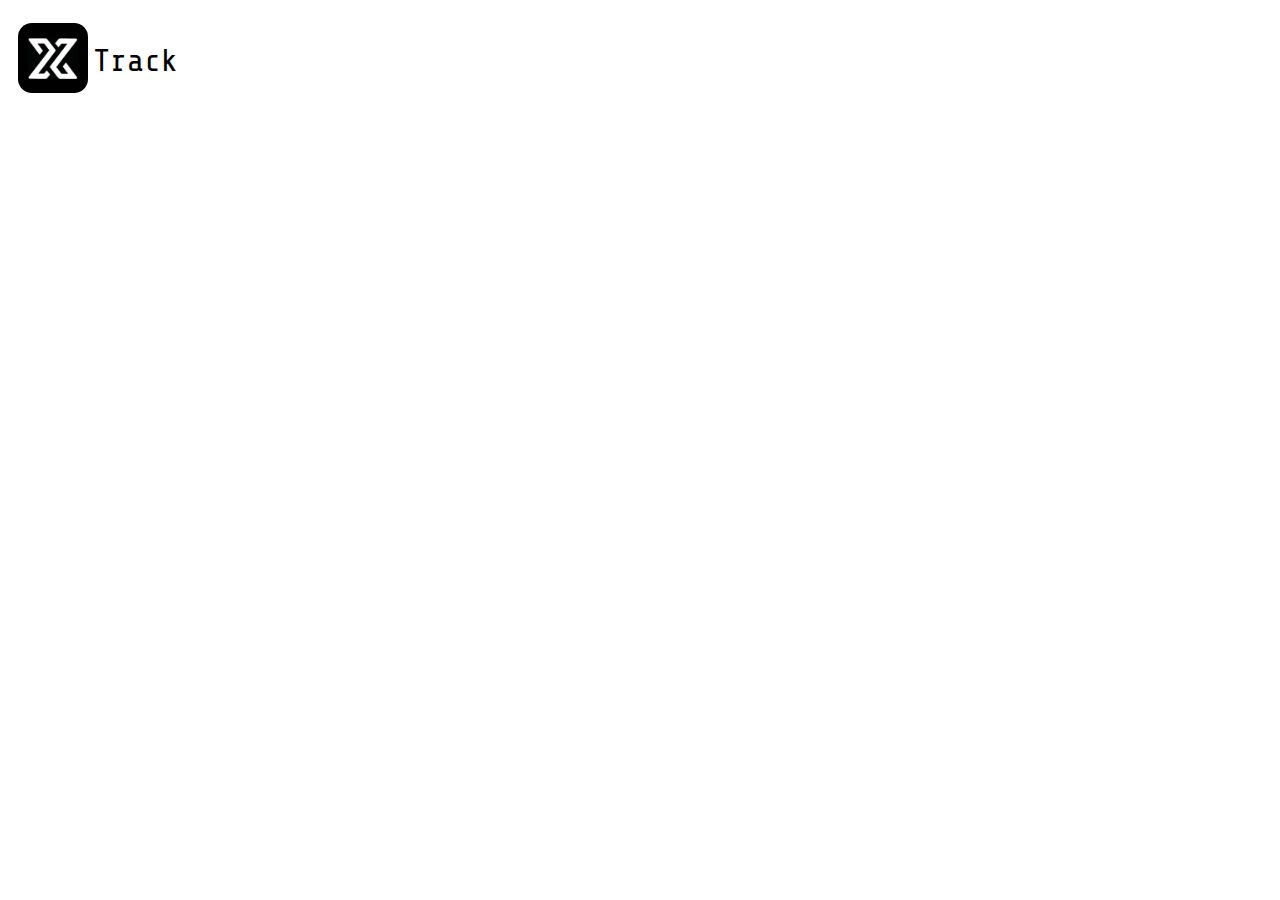
==== index.html @ 0135baad "Renamed logo.html to index.html" ====
<!DOCTYPE html>
<html>
  <head>
    <meta charset="utf-8">
    <title></title>
    <!-- <style media="screen">
        @import url('https://fonts.googleapis.com/css?family=Viaoda+Libre&display=swap');
        @import url('https://fonts.googleapis.com/css?family=Exo+2&display=swap');
        @import url('https://fonts.googleapis.com/css?family=Monoton&display=swap');
        @import url('https://fonts.googleapis.com/css?family=Share+Tech+Mono&display=swap');

        .logo-wrap{
            position: absolute;
/*            border-radius: 20px;*/
            width: 170px;
            height: 100px;
/*            background-color: rgba(0,0,0,.3);*/
            text-align: center;
            line-height: 100px;
            font-size: 1.3em;
            overflow: hidden;
/*            filter: invert(1);*/
        }
        .logo-wrap .ex{
            position: absolute;
            top: 50%;
            transform: translateY(-50%);
            left: 10px;
            width: 70px;
            height: 70px;
            border-radius: 20%;
            background-color: #000;
            background-image: url(images/x.jpg);
            background-size: 50px;
            background-position: center;
            background-repeat: no-repeat;
        }
        a{
            text-decoration: none;
            color: inherit;
        }
        .logo-wrap .track{
            position: absolute;
            font-family: 'Share Tech Mono', monospace;
            top: 3px;
            right: 0px;
            font-size: 32px;
        }
    </style> -->
    <link rel="stylesheet" href="style/stylesheet.css">
  </head>
  <body>
      <a href="#"><div class="logo-wrap">
          <span class="ex"></span><span class="track">Track</span>
      </div></a>


  </body>
</html>
---- style/stylesheet.css ----
@import url('https://fonts.googleapis.com/css?family=Viaoda+Libre&display=swap');
@import url('https://fonts.googleapis.com/css?family=Exo+2&display=swap');
@import url('https://fonts.googleapis.com/css?family=Monoton&display=swap');
@import url('https://fonts.googleapis.com/css?family=Share+Tech+Mono&display=swap');

.logo-wrap{
    position: absolute;
/*            border-radius: 20px;*/
    width: 170px;
    height: 100px;
/*            background-color: rgba(0,0,0,.3);*/
    text-align: center;
    line-height: 100px;
    font-size: 1.3em;
    overflow: hidden;
/*            filter: invert(1);*/
}
.logo-wrap .ex{
    position: absolute;
    top: 50%;
    transform: translateY(-50%);
    left: 10px;
    width: 70px;
    height: 70px;
    border-radius: 20%;
    background-color: #000;
    background-image: url(../images/x.jpg);
    background-size: 50px;
    background-position: center;
    background-repeat: no-repeat;
}
a{
    text-decoration: none;
    color: inherit;
}
.logo-wrap .track{
    position: absolute;
    font-family: 'Share Tech Mono', monospace;
    top: 3px;
    right: 0px;
    font-size: 32px;
}
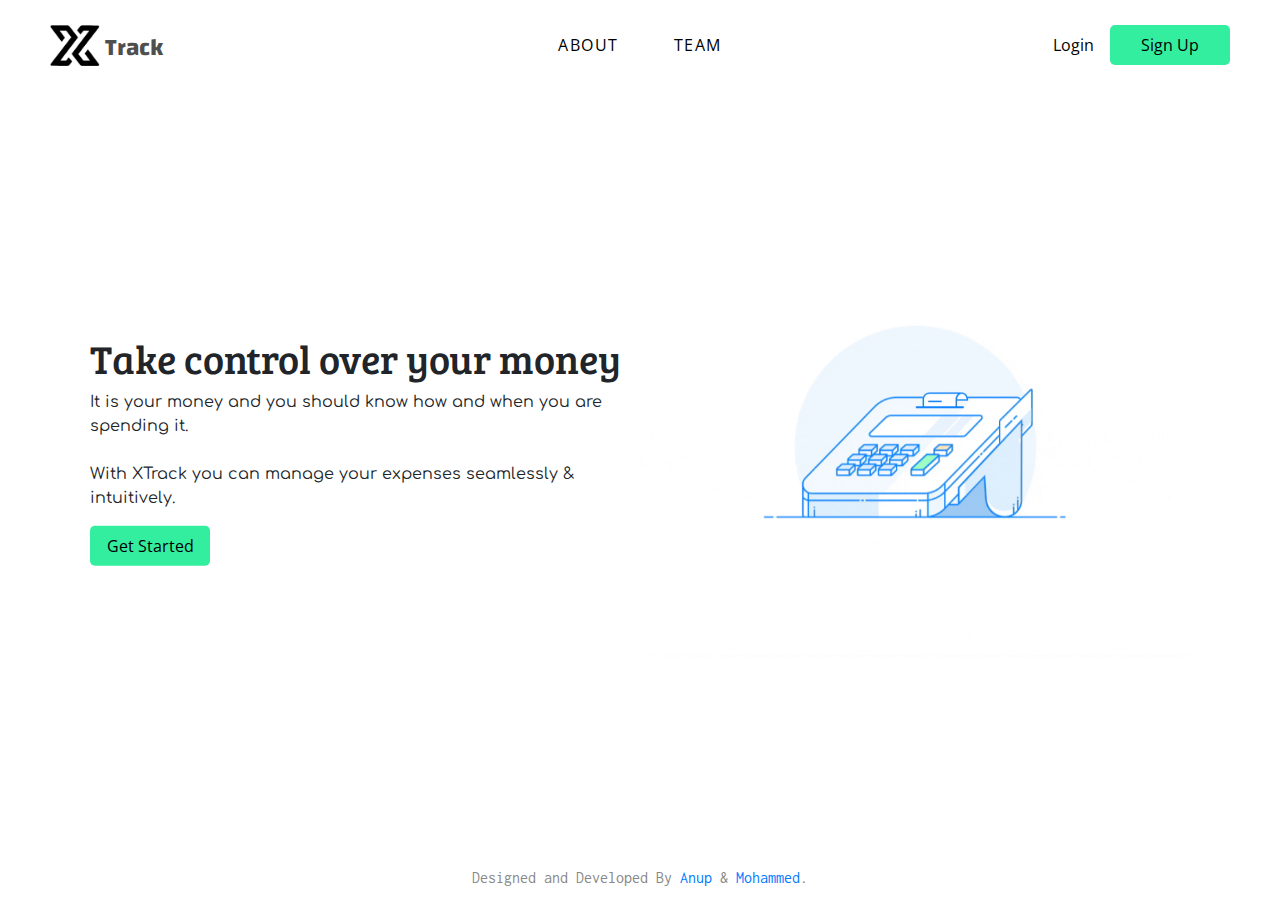
==== commit f4bec683: "made minor changes to the landing page, and also created a page to make an initial deposit" ====
--- a/index.html
+++ b/index.html
@@ -1,59 +1,166 @@
-<!DOCTYPE html>
-<html>
+<!doctype html>
+<html lang="en">
   <head>
-    <meta charset="utf-8">
-    <title></title>
-    <!-- <style media="screen">
-        @import url('https://fonts.googleapis.com/css?family=Viaoda+Libre&display=swap');
-        @import url('https://fonts.googleapis.com/css?family=Exo+2&display=swap');
-        @import url('https://fonts.googleapis.com/css?family=Monoton&display=swap');
-        @import url('https://fonts.googleapis.com/css?family=Share+Tech+Mono&display=swap');
-
-        .logo-wrap{
-            position: absolute;
-/*            border-radius: 20px;*/
-            width: 170px;
-            height: 100px;
-/*            background-color: rgba(0,0,0,.3);*/
-            text-align: center;
-            line-height: 100px;
-            font-size: 1.3em;
-            overflow: hidden;
-/*            filter: invert(1);*/
-        }
-        .logo-wrap .ex{
-            position: absolute;
-            top: 50%;
-            transform: translateY(-50%);
-            left: 10px;
-            width: 70px;
-            height: 70px;
-            border-radius: 20%;
-            background-color: #000;
-            background-image: url(images/x.jpg);
-            background-size: 50px;
-            background-position: center;
-            background-repeat: no-repeat;
-        }
-        a{
-            text-decoration: none;
-            color: inherit;
-        }
-        .logo-wrap .track{
-            position: absolute;
-            font-family: 'Share Tech Mono', monospace;
-            top: 3px;
-            right: 0px;
-            font-size: 32px;
-        }
-    </style> -->
-    <link rel="stylesheet" href="style/stylesheet.css">
+      <!-- Required meta tags -->
+      <meta charset="utf-8">
+      <meta name="viewport" content="width=device-width, initial-scale=1, shrink-to-fit=no">
+      <!-- Bootstrap CSS -->
+      
+      <link rel="stylesheet" href="style/bootstrap.css">
+  <script src="https://ajax.googleapis.com/ajax/libs/jquery/3.4.1/jquery.min.js"></script>
+  <script src="https://maxcdn.bootstrapcdn.com/bootstrap/3.4.1/js/bootstrap.min.js"></script>
+      <link rel="stylesheet" href="https://maxcdn.bootstrapcdn.com/bootstrap/4.0.0/css/bootstrap.min.css" integrity="sha384-Gn5384xqQ1aoWXA+058RXPxPg6fy4IWvTNh0E263XmFcJlSAwiGgFAW/dAiS6JXm" crossorigin="anonymous">
+      
+      <link rel="stylesheet" href="style/landing.css">
+      
+      <title>XTrack | Getting Started</title>
   </head>
   <body>
-      <a href="#"><div class="logo-wrap">
-          <span class="ex"></span><span class="track">Track</span>
-      </div></a>
+      <header>
+          <a href=""><div class="logo"></div><span>Track</span></a>
+          <nav>
+              <a href="">About</a>
+              <a href="">Team</a>
+<!--              <a href="">Support</a>-->
+          </nav>
+          <button id="login">Login</button>
+          <button id="sign-up">Sign Up</button>
+      </header>
+      
+      <section>
+          
+          <!--Lading Page Text and Images-->
+          <div class="center-content">
+              <div class="container-fluid">
+                  <div class="row">
+                      <div class="col-md order-md-1 order-2 px-0 left">
+                          <div class="inside-center">
+                              <span>Control</span>
+                              <h1>Take control over your money</h1>
+                              <p>
+                                  It is your money and you should know how and when you are spending it. <br><br>
+                                  With XTrack you can manage your expenses seamlessly &amp; intuitively.
+                              </p>
+                              <button class="get-started">Get Started</button>
+                          </div>
+                      </div>
+                      <!-- Bootstrap Carousel-->
+                      <div class="col-md order-1  px-0 right">
+                            <div class="carousel-wrap">
+                                <div id="myCarousel" class="carousel slide" data-ride="carousel" data-interval="3000">
+                                    <!-- Indicators -->
+                                    <ol class="carousel-indicators">
+                                        <li data-target="#myCarousel" data-slide-to="0" class="active"></li>
+                                        <li data-target="#myCarousel" data-slide-to="1"></li>
+                                        <li data-target="#myCarousel" data-slide-to="2"></li>
+                                    </ol>
+                                    <!-- Wrapper for slides -->
+                                    <div class="carousel-inner">
+                                        <div class="item active">
+                                            <img src="images/checkout.gif" alt="Los Angeles" style="width:100%;">
+                                        </div>
+                                        <div class="item">
+                                            <img src="images/receipt.gif" alt="Chicago" style="width:100%;">
+                                        </div>
 
+                                        <div class="item">
+                                            <img src="images/wallet.gif" alt="Chicago" style="width:100%;">
+                                        </div>
 
+                                    </div>
+                                    <div class="carousel-wrap">
+
+                                    </div>
+                                </div>
+                            </div>                          
+                      </div>
+                  </div>
+              </div>
+          </div>
+          
+          <!-- Sign Up Form Page-->
+          <div class="form-wrap signup-form">
+              <button class="close-btn"><img src="images/back.png" width="20px">Back To Home</button>
+              <div class="logo"></div>
+                  <form action="" name="sign-up" id="sign-up-form">
+                      <h1>Sign Up</h1>
+                      <div class="container-fluid">
+                          <div class="row">
+                              <div class="col-sm-12 px-0">
+                                  <input type="text" placeholder="First Name" name="fname">
+                              </div>
+                              <div class="col-sm-12 px-0">
+                                  <input type="text" placeholder="Last Name" name="lname">
+                              </div>
+                              <div class="col-sm-12 px-0">
+                                  <input type="email" placeholder="Email Address" name="email">
+                              </div>
+                              <div class="col-sm-12 px-0">
+                                  <input type="password" placeholder="Password" name="password">
+                                  <div class="password-requirement">
+                                      <p class="signup-pass-1-msg">
+                                          Your password must be atleast :
+                                      </p>
+                                      <ul class="password-list">
+                                          <li><span class="six-char"> 6 characters </span></li>
+                                          <li><span class="up-case">Contain atleast 1 uppercase letter</span> </li><li><span class="one-num">Contain atleast 1 number</span></li> <br>
+                                      </ul>
+                                  </div>
+                              </div>
+                              <div class="col-sm-12 px-0">
+                                  <input type="password" placeholder="Re-Enter Password" name="re-password">
+                                  <p class="signup-pass-err-2"><img src="images/caution.png" width="15px" class="error-icon">Please make sure your passwords match</p>
+                              </div>
+                              <div class="col-sm-12 px-0">
+                                  <input type="submit" value="Create Account" name="create-account" class="submit">
+                              </div>
+                          </div>
+                      </div>
+                  </form>
+              </div>
+          
+          <!-- Login Form Page-->
+          <div class="form-wrap-2 login-form">
+              <button class="close-btn"><img src="images/back.png" width="20px">Back To Home</button>
+              <div class="logo"></div>
+                  <form action="" name="login" id="login-form">
+                      <h1>Sign In</h1>
+                      <div class="container-fluid">
+                          <div class="row">
+                              <div class="col-sm-12 px-0">
+                                  <input type="email" placeholder="Email Address" name="email">
+                                  <p class="login-email-err"><img src="images/caution.png" width="15px" class="error-icon">Enter a valid email address</p>
+                              </div>
+                              <div class="col-sm-12 px-0">
+                                  <input type="password" placeholder="Password" name="password">
+                                  <p class="login-pass-err"><img src="images/caution.png" width="15px" class="error-icon">Enter a valid password</p>
+                              </div>
+                              <div class="col-sm-12 px-0">
+                                  <input type="submit" value="Sign In" name="login-btn" class="submit">
+                              </div>
+                          </div>
+                      </div>
+                  </form>
+              </div>
+          
+      </section>
+      
+      <footer>Designed and Developed By <a href="#">Anup</a> &amp; <a href="#">Mohammed</a>.</footer>
+      
+      <script src="https://code.jquery.com/jquery-3.3.1.js"></script> 
+      
+      <!--Toggle Form Page-->
+      <script>
+          $('#sign-up, .get-started').click(function(){
+              $('.form-wrap').toggleClass('slide-in-right')
+          })
+          $('#login').click(function(){
+              $('.form-wrap-2').toggleClass('slide-in-right')
+          })
+          $('.close-btn').click(function(){
+              $('.form-wrap').removeClass('slide-in-right')
+              $('.form-wrap-2').removeClass('slide-in-right')
+          })
+      </script>
   </body>
-</html>
+</html>--- a/style/landing.css
+++ b/style/landing.css
@@ -0,0 +1,426 @@
+
+@import url('https://fonts.googleapis.com/css?family=Comfortaa&display=swap');
+@import url('https://fonts.googleapis.com/css?family=Changa&display=swap');
+@import url('https://fonts.googleapis.com/css?family=Open+Sans&display=swap');
+@import url('https://fonts.googleapis.com/css?family=Inconsolata&display=swap');
+@import url('https://fonts.googleapis.com/css?family=Bree+Serif&display=swap');
+
+
+body{
+/*    background-color: #000;*/
+    overflow-x: hidden;
+}
+section{
+    max-width: 1400px;
+    margin: auto;
+}
+header{
+    margin-top: 20px;
+    width: 100%;
+    height: 50px;
+    line-height: 50px;
+    padding-left: 50px;
+    padding-right: 50px;
+}
+.logo{
+    position: absolute;
+    left: 50px;
+    height: 50px;
+    width: 50px;
+    background-image: url(../images/black.png);
+    background-position: center;
+    background-size: contain;
+    background-repeat: no-repeat;
+}
+a span{
+    position: absolute;
+    top: 23px;
+    left: 105px;
+    font-size: 1.5em;
+    color:RGBA(0, 0, 0, .7);
+    font-family: 'Changa', sans-serif;
+    font-weight: bold;
+    -webkit-animation: fade-in-left 0.6s cubic-bezier(0.390, 0.575, 0.565, 1.000) .5s both;
+    animation: fade-in-left 0.6s cubic-bezier(0.390, 0.575, 0.565, 1.000) .5s both;
+}
+header nav{
+    text-align: center;
+}
+nav a{
+    text-transform: uppercase;
+    letter-spacing: .1em;
+    color: #000;
+    transition: .4s;
+    font-family: 'Open Sans', sans-serif;
+}
+nav a:hover{
+    transition: .4s;
+    text-decoration: none;
+    color: RGBA(52, 238, 160, 1.00);
+}
+nav a:not(:nth-child(1)){
+    margin-left: 50px;
+}
+header button{
+    position: absolute; 
+    top: 25px;
+    right: 50px;
+}
+button{
+    width: 120px;
+    height: 40px;
+    border-radius: 5px;
+    line-height: 0px;
+    border: none;
+    background-color: RGBA(52, 238, 160, 1.00);
+    cursor: pointer;
+    outline: none;
+    transition: .4s;
+    font-family: 'Open Sans', sans-serif;
+}
+button:hover{
+    transition: .4s;
+    background-color: RGBA(55, 248, 130, .8);
+/*    text-shadow: 0px 1px 2px rgba(150, 150, 150, 0.83);*/
+}
+button:focus{
+    outline: none;
+}
+#login{
+    width: auto;
+    background-color: transparent;
+    right: 180px;
+}
+#login:hover{
+    color: RGBA(52, 238, 160, 1.00);
+    background-color: transparent;
+}
+
+#logout{
+    width: auto;
+    background-color: transparent;
+    right: 80px;
+}
+#logout:hover{
+    color: RGBA(52, 238, 160, 1.00);
+    background-color: transparent;
+}
+
+.center-content{
+    max-width: 1200px;
+    width: 100%;
+    left: 0;
+    position: absolute;
+    left: 50%;
+    top: 50%;
+    transform: translateY(-50%) translateX(-50%);
+    padding-left: 50px;
+    padding-right: 50px;
+    overflow-x: hidden;
+}
+.inside-center{
+    position: relative;
+    top: 50%;
+    transform: translateY(-50%);
+}
+.left h1{
+    font-family: 'Bree Serif', serif;
+}
+.left p{
+    font-family: 'Comfortaa', cursive;
+}
+.left button{
+
+}
+.right{
+    pointer-events: none;
+}
+ .carousel-wrap{
+    width: 100%;
+     margin: auto;
+}
+.left span{
+    display: none;
+    position: absolute;
+    left: 60px;
+    bottom: 60px;
+    color: rgba(0,0,0,.13);
+    font-size: 6em;
+    z-index: -1;
+    pointer-events: none;
+    font-family: 'Comfortaa', cursive;
+}
+footer{
+    width: 100%;
+    position: absolute;
+    bottom: 10px;
+    text-align: center;
+    font-family: 'Inconsolata', monospace;
+    color: #888;
+}
+footer a{
+    
+}
+
+.form-wrap{
+    position: absolute;
+    right: -3000px;
+    opacity: 0;
+    visibility: hidden;
+    top: 0;
+    width: 100%;
+    height: 100vh;
+    padding: 50px;
+    background-color: #fff;
+    z-index: 1000;
+    transition: .4s ease;
+}
+.form-wrap-2{
+    position: absolute;
+    right: -3000px;
+    opacity: 0;
+    visibility: hidden;
+    top: 0;
+    width: 100%;
+    height: 100vh;
+    padding: 50px;
+    background-color: #fff;
+    z-index: 1000;
+    transition: .4s ease;
+}
+.form-wrap-2 .logo{
+    left: 50%;
+    transform: translateX(-50%);
+    z-index: 2000;
+}
+.slide-in-right{
+    right: 0;
+    opacity: 1;
+    visibility: visible;
+}
+#sign-up-form, #login-form{
+    position: relative;
+    top: 50%;
+    transform: translateY(-50%);
+    width: 50%;
+    margin: auto;
+}
+form h1{
+    text-align: center;
+    font-family: 'Bree Serif', serif;
+}
+.form-wrap .logo{
+    left: 50%;
+    transform: translateX(-50%);
+    z-index: 2000;
+}
+form input{
+    margin-top: 10px;
+    border-radius: 5px;
+    font-family: 'Open Sans', sans-serif;
+    width: 100%;
+    border: 1px solid #dfdfdf;
+/*
+    border-left: 5px solid #fff;
+    border-right: 5px solid #fff;
+    border-top: 5px solid #fff;
+    border-bottom: 5px solid #fff;
+*/
+    padding: 10px;
+    outline: none;
+    background-color: transparent;
+}
+form input:focus{
+    outline: none;
+}
+form input.submit{
+    margin: 10px auto;
+    background-color: RGBA(52, 238, 160, 1.00);
+    border: none;
+    color: #000;
+    outline: none;
+    cursor: pointer;
+}
+button.close-btn{
+    width: auto;
+    position: absolute;
+    background-color: #777;
+    color: #fff;
+    padding-left: 50px;
+    padding-right: 40px;
+}
+button.close-btn img{
+    position: absolute;
+    bottom: 8px;
+    left: 20px;
+    filter: invert(100%);
+    pointer-events: none;
+}
+.login-email-err{
+    display: none;
+    color: RGBA(252, 91, 93, 1);
+    background-color: RGBA(252, 91, 93, .4);
+    padding: 10px;
+    margin-top: 5px;
+    margin-bottom: 0;
+}
+.login-pass-err{
+    display: none;
+    color: RGBA(252, 91, 93, 1);
+    background-color: RGBA(252, 91, 93, .4);
+    padding: 10px;
+    margin-top: 5px;
+    margin-bottom: 0;
+}
+.signup-pass-1-msg{
+/*    display: none;*/
+/*    color: RGBA(252, 91, 93, 1);*/
+/*    background-color: RGBA(252, 91, 93, .4);*/
+    padding: 10px;
+    margin-top: 5px;
+    margin-bottom: 0;
+}
+.signup-pass-err-2{
+    display: none;
+    color: RGBA(252, 91, 93, 1);
+    background-color: RGBA(252, 91, 93, .4);
+    padding: 10px;
+    margin-top: 5px;
+    margin-bottom: 0;
+}
+.password-requirement{
+    display: none;
+}
+.password-list{
+    margin: 0;
+    color: darkgrey;
+}
+.signup-pass-1-msg{
+    color: darkgrey;
+}
+.error-icon{
+    margin-right: 10px;
+    pointer-events: none;
+}
+.six-char{
+/*    color: limegreen;*/
+}
+.up-case{
+/*    color: limegreen;*/
+}
+.one-num{
+/*    color: limegreen;*/
+}
+h1.name{color: #fb9a23}
+#deposit-form .deposit-input{
+    border: none;
+    border-radius: 0;
+    margin-bottom: 10px;
+    font-size: 2em;
+    color: #777;
+    font-family: 'Open Sans', sans-serif;
+}
+.right-img{
+    text-align: center;
+    padding-bottom: 50px;
+}
+.money{
+    position: relative;
+    top: 29px;
+    right: -5px;
+    opacity: .6;
+    pointer-events: none;
+}
+#deposit-form button{
+    float: right;
+}
+.left{
+    overflow-x: hidden;
+}
+.deposit-slide-wrap{
+    position: relative;
+    transition: .4s ease;
+    padding-left: 20px;
+}
+.deposit-slide{
+    left: -600px;
+}
+.deposit-slide-wrap-2{
+    text-align: center;
+    position: absolute;
+    width: 100%;
+    top: 0;
+    transition: .4s ease;
+    left: 400px;
+    opacity: 0;
+    visibility: hidden;
+}
+.description-slide{
+    left: 0px;
+    opacity: 1;
+    visibility: visible;
+}
+.deposit-btn{
+    font-size: 1em;
+    width: 120px;
+    height: 40px;
+    border-radius: 5px;
+    line-height: 0px;
+    border: none;
+    background-color: RGBA(52, 238, 160, 1.00);
+    cursor: pointer;
+    outline: none;
+    transition: .4s;
+    font-family: 'Open Sans', sans-serif;
+    float: right;
+}
+.cancel{
+    position: absolute;
+    left: 0;
+    bottom: 0px;
+    background-color: transparent;
+}
+.cancel:hover{background-color: transparent;}
+@media only screen and (max-width: 600px) {
+    nav a{
+        display: none;
+    }
+    button.close-btn{
+        bottom: 150px;
+        left: 50%;
+        transform: translateX(-50%);
+    }
+    form{
+        width: 100%;
+    }
+    footer{
+        right: 0;
+        text-align: center;
+    }
+}
+
+
+@-webkit-keyframes fade-in-left {
+  0% {
+    -webkit-transform: translateX(-50px);
+            transform: translateX(-50px);
+    opacity: 0;
+  }
+  100% {
+    -webkit-transform: translateX(0);
+            transform: translateX(0);
+    opacity: 1;
+  }
+}
+@keyframes fade-in-left {
+  0% {
+    -webkit-transform: translateX(-50px);
+            transform: translateX(-50px);
+    opacity: 0;
+  }
+  100% {
+    -webkit-transform: translateX(0);
+            transform: translateX(0);
+    opacity: 1;
+  }
+}
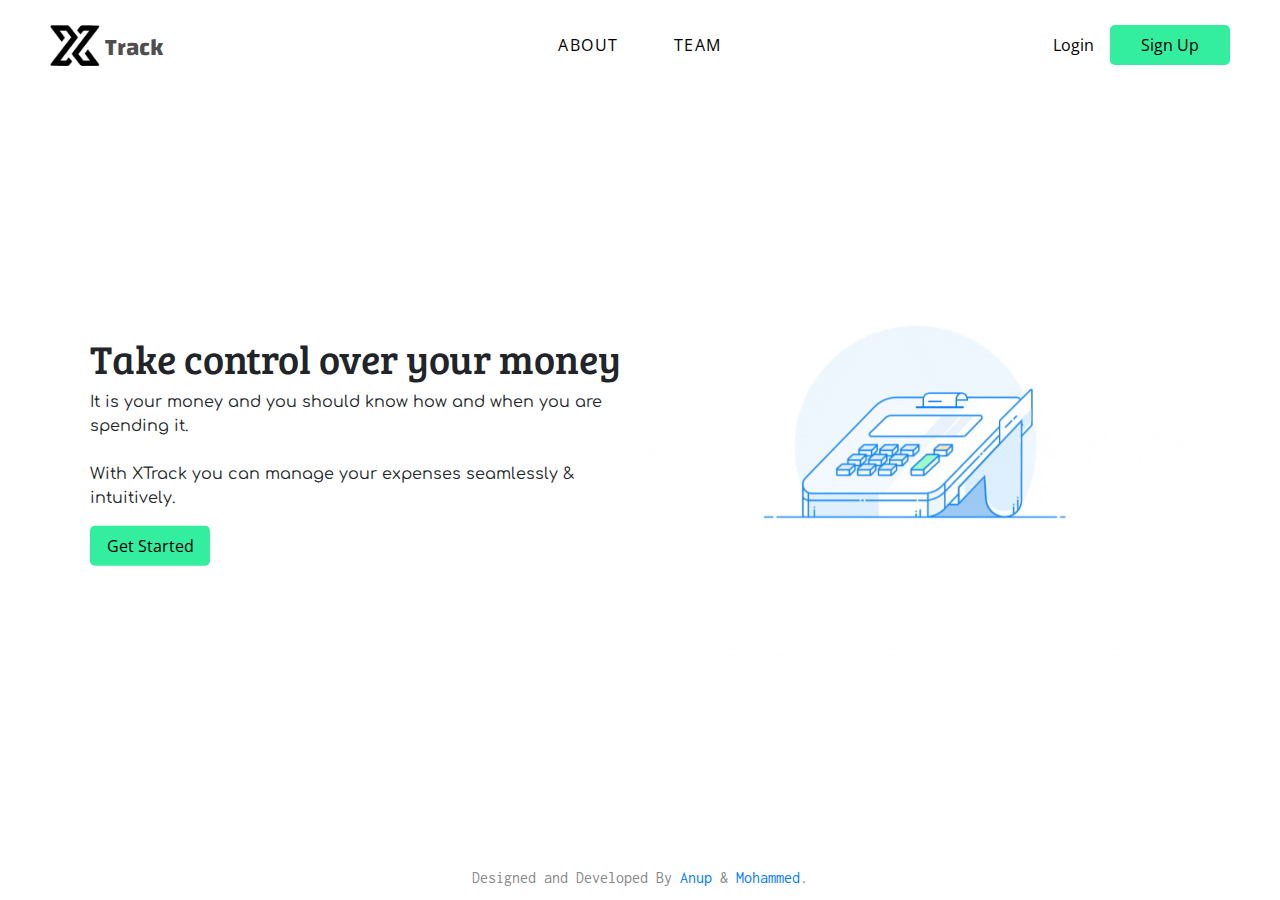
==== commit 4b471f1d: "Merge branch 'anupsdesign' of https://github.com/mjhossain/xtrack" ====
--- a/index.html
+++ b/index.html
@@ -1,3 +1,4 @@
+
 <!doctype html>
 <html lang="en">
   <head>
@@ -5,14 +6,14 @@
       <meta charset="utf-8">
       <meta name="viewport" content="width=device-width, initial-scale=1, shrink-to-fit=no">
       <!-- Bootstrap CSS -->
-      
+
       <link rel="stylesheet" href="style/bootstrap.css">
   <script src="https://ajax.googleapis.com/ajax/libs/jquery/3.4.1/jquery.min.js"></script>
   <script src="https://maxcdn.bootstrapcdn.com/bootstrap/3.4.1/js/bootstrap.min.js"></script>
       <link rel="stylesheet" href="https://maxcdn.bootstrapcdn.com/bootstrap/4.0.0/css/bootstrap.min.css" integrity="sha384-Gn5384xqQ1aoWXA+058RXPxPg6fy4IWvTNh0E263XmFcJlSAwiGgFAW/dAiS6JXm" crossorigin="anonymous">
-      
+
       <link rel="stylesheet" href="style/landing.css">
-      
+
       <title>XTrack | Getting Started</title>
   </head>
   <body>
@@ -26,9 +27,9 @@
           <button id="login">Login</button>
           <button id="sign-up">Sign Up</button>
       </header>
-      
+
       <section>
-          
+
           <!--Lading Page Text and Images-->
           <div class="center-content">
               <div class="container-fluid">
@@ -72,12 +73,12 @@
 
                                     </div>
                                 </div>
-                            </div>                          
+                            </div>
                       </div>
                   </div>
               </div>
           </div>
-          
+
           <!-- Sign Up Form Page-->
           <div class="form-wrap signup-form">
               <button class="close-btn"><img src="images/back.png" width="20px">Back To Home</button>
@@ -118,7 +119,7 @@
                       </div>
                   </form>
               </div>
-          
+
           <!-- Login Form Page-->
           <div class="form-wrap-2 login-form">
               <button class="close-btn"><img src="images/back.png" width="20px">Back To Home</button>
@@ -142,13 +143,13 @@
                       </div>
                   </form>
               </div>
-          
+
       </section>
-      
+
       <footer>Designed and Developed By <a href="#">Anup</a> &amp; <a href="#">Mohammed</a>.</footer>
-      
-      <script src="https://code.jquery.com/jquery-3.3.1.js"></script> 
-      
+
+      <script src="https://code.jquery.com/jquery-3.3.1.js"></script>
+
       <!--Toggle Form Page-->
       <script>
           $('#sign-up, .get-started').click(function(){
@@ -163,4 +164,5 @@
           })
       </script>
   </body>
-</html>+</html>
+
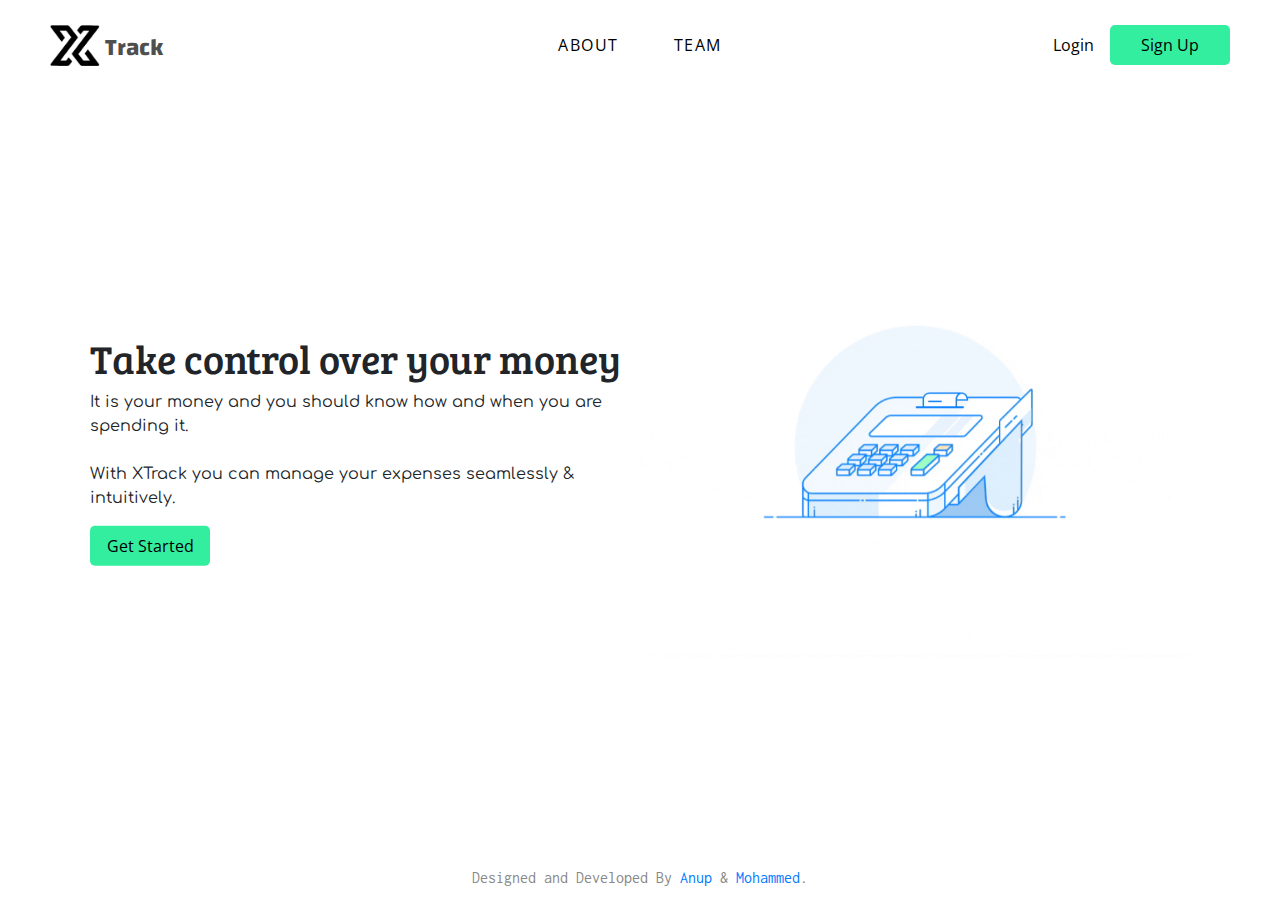
==== commit b87f9f2f: "Fix dashboard" ====
--- a/index.html
+++ b/index.html
@@ -1,168 +1,170 @@
-
 <!doctype html>
 <html lang="en">
-  <head>
-      <!-- Required meta tags -->
-      <meta charset="utf-8">
-      <meta name="viewport" content="width=device-width, initial-scale=1, shrink-to-fit=no">
-      <!-- Bootstrap CSS -->
 
-      <link rel="stylesheet" href="style/bootstrap.css">
-  <script src="https://ajax.googleapis.com/ajax/libs/jquery/3.4.1/jquery.min.js"></script>
-  <script src="https://maxcdn.bootstrapcdn.com/bootstrap/3.4.1/js/bootstrap.min.js"></script>
-      <link rel="stylesheet" href="https://maxcdn.bootstrapcdn.com/bootstrap/4.0.0/css/bootstrap.min.css" integrity="sha384-Gn5384xqQ1aoWXA+058RXPxPg6fy4IWvTNh0E263XmFcJlSAwiGgFAW/dAiS6JXm" crossorigin="anonymous">
+<head>
+    <!-- Required meta tags -->
+    <meta charset="utf-8">
+    <meta name="viewport" content="width=device-width, initial-scale=1, shrink-to-fit=no">
+    <!-- Bootstrap CSS -->
 
-      <link rel="stylesheet" href="style/landing.css">
+    <link rel="stylesheet" href="style/bootstrap.css">
+    <script src="https://ajax.googleapis.com/ajax/libs/jquery/3.4.1/jquery.min.js"></script>
+    <script src="https://maxcdn.bootstrapcdn.com/bootstrap/3.4.1/js/bootstrap.min.js"></script>
+    <link rel="stylesheet" href="https://maxcdn.bootstrapcdn.com/bootstrap/4.0.0/css/bootstrap.min.css" integrity="sha384-Gn5384xqQ1aoWXA+058RXPxPg6fy4IWvTNh0E263XmFcJlSAwiGgFAW/dAiS6JXm" crossorigin="anonymous">
 
-      <title>XTrack | Getting Started</title>
-  </head>
-  <body>
-      <header>
-          <a href=""><div class="logo"></div><span>Track</span></a>
-          <nav>
-              <a href="">About</a>
-              <a href="">Team</a>
-<!--              <a href="">Support</a>-->
-          </nav>
-          <button id="login">Login</button>
-          <button id="sign-up">Sign Up</button>
-      </header>
+    <link rel="stylesheet" href="style/landing.css">
 
-      <section>
+    <title>XTrack | Getting Started</title>
+</head>
 
-          <!--Lading Page Text and Images-->
-          <div class="center-content">
-              <div class="container-fluid">
-                  <div class="row">
-                      <div class="col-md order-md-1 order-2 px-0 left">
-                          <div class="inside-center">
-                              <span>Control</span>
-                              <h1>Take control over your money</h1>
-                              <p>
-                                  It is your money and you should know how and when you are spending it. <br><br>
-                                  With XTrack you can manage your expenses seamlessly &amp; intuitively.
-                              </p>
-                              <button class="get-started">Get Started</button>
-                          </div>
-                      </div>
-                      <!-- Bootstrap Carousel-->
-                      <div class="col-md order-1  px-0 right">
-                            <div class="carousel-wrap">
-                                <div id="myCarousel" class="carousel slide" data-ride="carousel" data-interval="3000">
-                                    <!-- Indicators -->
-                                    <ol class="carousel-indicators">
-                                        <li data-target="#myCarousel" data-slide-to="0" class="active"></li>
-                                        <li data-target="#myCarousel" data-slide-to="1"></li>
-                                        <li data-target="#myCarousel" data-slide-to="2"></li>
-                                    </ol>
-                                    <!-- Wrapper for slides -->
-                                    <div class="carousel-inner">
-                                        <div class="item active">
-                                            <img src="images/checkout.gif" alt="Los Angeles" style="width:100%;">
-                                        </div>
-                                        <div class="item">
-                                            <img src="images/receipt.gif" alt="Chicago" style="width:100%;">
-                                        </div>
+<body>
+    <header>
+        <a href="">
+            <div class="logo"></div><span>Track</span></a>
+        <nav>
+            <a href="">About</a>
+            <a href="">Team</a>
+            <!--              <a href="">Support</a>-->
+        </nav>
+        <button id="login">Login</button>
+        <button id="sign-up">Sign Up</button>
+    </header>
 
-                                        <div class="item">
-                                            <img src="images/wallet.gif" alt="Chicago" style="width:100%;">
-                                        </div>
+    <section>
 
+        <!--Lading Page Text and Images-->
+        <div class="center-content">
+            <div class="container-fluid">
+                <div class="row">
+                    <div class="col-md order-md-1 order-2 px-0 left">
+                        <div class="inside-center">
+                            <span>Control</span>
+                            <h1>Take control over your money</h1>
+                            <p>
+                                It is your money and you should know how and when you are spending it. <br><br> With XTrack you can manage your expenses seamlessly &amp; intuitively.
+                            </p>
+                            <button class="get-started">Get Started</button>
+                        </div>
+                    </div>
+                    <!-- Bootstrap Carousel-->
+                    <div class="col-md order-1  px-0 right">
+                        <div class="carousel-wrap">
+                            <div id="myCarousel" class="carousel slide" data-ride="carousel" data-interval="3000">
+                                <!-- Indicators -->
+                                <ol class="carousel-indicators">
+                                    <li data-target="#myCarousel" data-slide-to="0" class="active"></li>
+                                    <li data-target="#myCarousel" data-slide-to="1"></li>
+                                    <li data-target="#myCarousel" data-slide-to="2"></li>
+                                </ol>
+                                <!-- Wrapper for slides -->
+                                <div class="carousel-inner">
+                                    <div class="item active">
+                                        <img src="images/checkout.gif" alt="Los Angeles" style="width:100%;">
                                     </div>
-                                    <div class="carousel-wrap">
+                                    <div class="item">
+                                        <img src="images/receipt.gif" alt="Chicago" style="width:100%;">
+                                    </div>
 
+                                    <div class="item">
+                                        <img src="images/wallet.gif" alt="Chicago" style="width:100%;">
                                     </div>
+
+                                </div>
+                                <div class="carousel-wrap">
+
                                 </div>
                             </div>
-                      </div>
-                  </div>
-              </div>
-          </div>
+                        </div>
+                    </div>
+                </div>
+            </div>
+        </div>
 
-          <!-- Sign Up Form Page-->
-          <div class="form-wrap signup-form">
-              <button class="close-btn"><img src="images/back.png" width="20px">Back To Home</button>
-              <div class="logo"></div>
-                  <form action="" name="sign-up" id="sign-up-form">
-                      <h1>Sign Up</h1>
-                      <div class="container-fluid">
-                          <div class="row">
-                              <div class="col-sm-12 px-0">
-                                  <input type="text" placeholder="First Name" name="fname">
-                              </div>
-                              <div class="col-sm-12 px-0">
-                                  <input type="text" placeholder="Last Name" name="lname">
-                              </div>
-                              <div class="col-sm-12 px-0">
-                                  <input type="email" placeholder="Email Address" name="email">
-                              </div>
-                              <div class="col-sm-12 px-0">
-                                  <input type="password" placeholder="Password" name="password">
-                                  <div class="password-requirement">
-                                      <p class="signup-pass-1-msg">
-                                          Your password must be atleast :
-                                      </p>
-                                      <ul class="password-list">
-                                          <li><span class="six-char"> 6 characters </span></li>
-                                          <li><span class="up-case">Contain atleast 1 uppercase letter</span> </li><li><span class="one-num">Contain atleast 1 number</span></li> <br>
-                                      </ul>
-                                  </div>
-                              </div>
-                              <div class="col-sm-12 px-0">
-                                  <input type="password" placeholder="Re-Enter Password" name="re-password">
-                                  <p class="signup-pass-err-2"><img src="images/caution.png" width="15px" class="error-icon">Please make sure your passwords match</p>
-                              </div>
-                              <div class="col-sm-12 px-0">
-                                  <input type="submit" value="Create Account" name="create-account" class="submit">
-                              </div>
-                          </div>
-                      </div>
-                  </form>
-              </div>
+        <!-- Sign Up Form Page-->
+        <div class="form-wrap signup-form">
+            <button class="close-btn"><img src="images/back.png" width="20px">Back To Home</button>
+            <div class="logo"></div>
+            <form action="" name="sign-up" id="sign-up-form">
+                <h1>Sign Up</h1>
+                <div class="container-fluid">
+                    <div class="row">
+                        <div class="col-sm-12 px-0">
+                            <input type="text" placeholder="First Name" name="fname">
+                        </div>
+                        <div class="col-sm-12 px-0">
+                            <input type="text" placeholder="Last Name" name="lname">
+                        </div>
+                        <div class="col-sm-12 px-0">
+                            <input type="email" placeholder="Email Address" name="email">
+                        </div>
+                        <div class="col-sm-12 px-0">
+                            <input type="password" placeholder="Password" name="password">
+                            <div class="password-requirement">
+                                <p class="signup-pass-1-msg">
+                                    Your password must be atleast :
+                                </p>
+                                <ul class="password-list">
+                                    <li><span class="six-char"> 6 characters </span></li>
+                                    <li><span class="up-case">Contain atleast 1 uppercase letter</span> </li>
+                                    <li><span class="one-num">Contain atleast 1 number</span></li> <br>
+                                </ul>
+                            </div>
+                        </div>
+                        <div class="col-sm-12 px-0">
+                            <input type="password" placeholder="Re-Enter Password" name="re-password">
+                            <p class="signup-pass-err-2"><img src="images/caution.png" width="15px" class="error-icon">Please make sure your passwords match</p>
+                        </div>
+                        <div class="col-sm-12 px-0">
+                            <input type="submit" value="Create Account" name="create-account" class="submit">
+                        </div>
+                    </div>
+                </div>
+            </form>
+        </div>
 
-          <!-- Login Form Page-->
-          <div class="form-wrap-2 login-form">
-              <button class="close-btn"><img src="images/back.png" width="20px">Back To Home</button>
-              <div class="logo"></div>
-                  <form action="" name="login" id="login-form">
-                      <h1>Sign In</h1>
-                      <div class="container-fluid">
-                          <div class="row">
-                              <div class="col-sm-12 px-0">
-                                  <input type="email" placeholder="Email Address" name="email">
-                                  <p class="login-email-err"><img src="images/caution.png" width="15px" class="error-icon">Enter a valid email address</p>
-                              </div>
-                              <div class="col-sm-12 px-0">
-                                  <input type="password" placeholder="Password" name="password">
-                                  <p class="login-pass-err"><img src="images/caution.png" width="15px" class="error-icon">Enter a valid password</p>
-                              </div>
-                              <div class="col-sm-12 px-0">
-                                  <input type="submit" value="Sign In" name="login-btn" class="submit">
-                              </div>
-                          </div>
-                      </div>
-                  </form>
-              </div>
+        <!-- Login Form Page-->
+        <div class="form-wrap-2 login-form">
+            <button class="close-btn"><img src="images/back.png" width="20px">Back To Home</button>
+            <div class="logo"></div>
+            <form action="" name="login" id="login-form">
+                <h1>Sign In</h1>
+                <div class="container-fluid">
+                    <div class="row">
+                        <div class="col-sm-12 px-0">
+                            <input type="email" placeholder="Email Address" name="email">
+                            <p class="login-email-err"><img src="images/caution.png" width="15px" class="error-icon">Enter a valid email address</p>
+                        </div>
+                        <div class="col-sm-12 px-0">
+                            <input type="password" placeholder="Password" name="password">
+                            <p class="login-pass-err"><img src="images/caution.png" width="15px" class="error-icon">Enter a valid password</p>
+                        </div>
+                        <div class="col-sm-12 px-0">
+                            <input type="submit" value="Sign In" name="login-btn" class="submit">
+                        </div>
+                    </div>
+                </div>
+            </form>
+        </div>
 
-      </section>
+    </section>
 
-      <footer>Designed and Developed By <a href="#">Anup</a> &amp; <a href="#">Mohammed</a>.</footer>
+    <footer>Designed and Developed By <a href="#">Anup</a> &amp; <a href="#">Mohammed</a>.</footer>
 
-      <script src="https://code.jquery.com/jquery-3.3.1.js"></script>
+    <script src="https://code.jquery.com/jquery-3.3.1.js"></script>
 
-      <!--Toggle Form Page-->
-      <script>
-          $('#sign-up, .get-started').click(function(){
-              $('.form-wrap').toggleClass('slide-in-right')
-          })
-          $('#login').click(function(){
-              $('.form-wrap-2').toggleClass('slide-in-right')
-          })
-          $('.close-btn').click(function(){
-              $('.form-wrap').removeClass('slide-in-right')
-              $('.form-wrap-2').removeClass('slide-in-right')
-          })
-      </script>
-  </body>
-</html>
+    <!--Toggle Form Page-->
+    <script>
+        $('#sign-up, .get-started').click(function() {
+            $('.form-wrap').toggleClass('slide-in-right')
+        })
+        $('#login').click(function() {
+            $('.form-wrap-2').toggleClass('slide-in-right')
+        })
+        $('.close-btn').click(function() {
+            $('.form-wrap').removeClass('slide-in-right')
+            $('.form-wrap-2').removeClass('slide-in-right')
+        })
+    </script>
+</body>
 
+</html>--- a/style/landing.css
+++ b/style/landing.css
@@ -1,20 +1,19 @@
-
 @import url('https://fonts.googleapis.com/css?family=Comfortaa&display=swap');
 @import url('https://fonts.googleapis.com/css?family=Changa&display=swap');
 @import url('https://fonts.googleapis.com/css?family=Open+Sans&display=swap');
 @import url('https://fonts.googleapis.com/css?family=Inconsolata&display=swap');
 @import url('https://fonts.googleapis.com/css?family=Bree+Serif&display=swap');
-
-
-body{
-/*    background-color: #000;*/
+body {
+    /*    background-color: #000;*/
     overflow-x: hidden;
 }
-section{
+
+section {
     max-width: 1400px;
     margin: auto;
 }
-header{
+
+header {
     margin-top: 20px;
     width: 100%;
     height: 50px;
@@ -22,7 +21,8 @@
     padding-left: 50px;
     padding-right: 50px;
 }
-.logo{
+
+.logo {
     position: absolute;
     left: 50px;
     height: 50px;
@@ -32,41 +32,48 @@
     background-size: contain;
     background-repeat: no-repeat;
 }
-a span{
+
+a span {
     position: absolute;
     top: 23px;
     left: 105px;
     font-size: 1.5em;
-    color:RGBA(0, 0, 0, .7);
+    color: RGBA(0, 0, 0, .7);
     font-family: 'Changa', sans-serif;
     font-weight: bold;
     -webkit-animation: fade-in-left 0.6s cubic-bezier(0.390, 0.575, 0.565, 1.000) .5s both;
     animation: fade-in-left 0.6s cubic-bezier(0.390, 0.575, 0.565, 1.000) .5s both;
 }
-header nav{
+
+header nav {
     text-align: center;
 }
-nav a{
+
+nav a {
     text-transform: uppercase;
     letter-spacing: .1em;
     color: #000;
     transition: .4s;
     font-family: 'Open Sans', sans-serif;
 }
-nav a:hover{
+
+nav a:hover {
     transition: .4s;
     text-decoration: none;
     color: RGBA(52, 238, 160, 1.00);
 }
-nav a:not(:nth-child(1)){
+
+nav a:not(:nth-child(1)) {
     margin-left: 50px;
 }
-header button{
-    position: absolute; 
+
+header button {
+    position: absolute;
     top: 25px;
     right: 50px;
 }
-button{
+
+button {
     width: 120px;
     height: 40px;
     border-radius: 5px;
@@ -78,35 +85,40 @@
     transition: .4s;
     font-family: 'Open Sans', sans-serif;
 }
-button:hover{
+
+button:hover {
     transition: .4s;
     background-color: RGBA(55, 248, 130, .8);
-/*    text-shadow: 0px 1px 2px rgba(150, 150, 150, 0.83);*/
-}
-button:focus{
-    outline: none;
-}
-#login{
+    /*    text-shadow: 0px 1px 2px rgba(150, 150, 150, 0.83);*/
+}
+
+button:focus {
+    outline: none;
+}
+
+#login {
     width: auto;
     background-color: transparent;
     right: 180px;
 }
-#login:hover{
+
+#login:hover {
     color: RGBA(52, 238, 160, 1.00);
     background-color: transparent;
 }
 
-#logout{
+#logout {
     width: auto;
     background-color: transparent;
     right: 80px;
 }
-#logout:hover{
+
+#logout:hover {
     color: RGBA(52, 238, 160, 1.00);
     background-color: transparent;
 }
 
-.center-content{
+.center-content {
     max-width: 1200px;
     width: 100%;
     left: 0;
@@ -118,39 +130,45 @@
     padding-right: 50px;
     overflow-x: hidden;
 }
-.inside-center{
+
+.inside-center {
     position: relative;
     top: 50%;
     transform: translateY(-50%);
 }
-.left h1{
+
+.left h1 {
     font-family: 'Bree Serif', serif;
 }
-.left p{
+
+.left p {
     font-family: 'Comfortaa', cursive;
 }
-.left button{
-
-}
-.right{
+
+.left button {}
+
+.right {
     pointer-events: none;
 }
- .carousel-wrap{
-    width: 100%;
-     margin: auto;
-}
-.left span{
+
+.carousel-wrap {
+    width: 100%;
+    margin: auto;
+}
+
+.left span {
     display: none;
     position: absolute;
     left: 60px;
     bottom: 60px;
-    color: rgba(0,0,0,.13);
+    color: rgba(0, 0, 0, .13);
     font-size: 6em;
     z-index: -1;
     pointer-events: none;
     font-family: 'Comfortaa', cursive;
 }
-footer{
+
+footer {
     width: 100%;
     position: absolute;
     bottom: 10px;
@@ -158,11 +176,10 @@
     font-family: 'Inconsolata', monospace;
     color: #888;
 }
-footer a{
-    
-}
-
-.form-wrap{
+
+footer a {}
+
+.form-wrap {
     position: absolute;
     right: -3000px;
     opacity: 0;
@@ -175,7 +192,8 @@
     z-index: 1000;
     transition: .4s ease;
 }
-.form-wrap-2{
+
+.form-wrap-2 {
     position: absolute;
     right: -3000px;
     opacity: 0;
@@ -188,39 +206,46 @@
     z-index: 1000;
     transition: .4s ease;
 }
-.form-wrap-2 .logo{
+
+.form-wrap-2 .logo {
     left: 50%;
     transform: translateX(-50%);
     z-index: 2000;
 }
-.slide-in-right{
+
+.slide-in-right {
     right: 0;
     opacity: 1;
     visibility: visible;
 }
-#sign-up-form, #login-form{
+
+#sign-up-form,
+#login-form {
     position: relative;
     top: 50%;
     transform: translateY(-50%);
     width: 50%;
     margin: auto;
 }
-form h1{
+
+form h1 {
     text-align: center;
     font-family: 'Bree Serif', serif;
 }
-.form-wrap .logo{
+
+.form-wrap .logo {
     left: 50%;
     transform: translateX(-50%);
     z-index: 2000;
 }
-form input{
+
+form input {
     margin-top: 10px;
     border-radius: 5px;
     font-family: 'Open Sans', sans-serif;
     width: 100%;
     border: 1px solid #dfdfdf;
-/*
+    /*
     border-left: 5px solid #fff;
     border-right: 5px solid #fff;
     border-top: 5px solid #fff;
@@ -230,10 +255,12 @@
     outline: none;
     background-color: transparent;
 }
-form input:focus{
-    outline: none;
-}
-form input.submit{
+
+form input:focus {
+    outline: none;
+}
+
+form input.submit {
     margin: 10px auto;
     background-color: RGBA(52, 238, 160, 1.00);
     border: none;
@@ -241,7 +268,8 @@
     outline: none;
     cursor: pointer;
 }
-button.close-btn{
+
+button.close-btn {
     width: auto;
     position: absolute;
     background-color: #777;
@@ -249,14 +277,16 @@
     padding-left: 50px;
     padding-right: 40px;
 }
-button.close-btn img{
+
+button.close-btn img {
     position: absolute;
     bottom: 8px;
     left: 20px;
     filter: invert(100%);
     pointer-events: none;
 }
-.login-email-err{
+
+.login-email-err {
     display: none;
     color: RGBA(252, 91, 93, 1);
     background-color: RGBA(252, 91, 93, .4);
@@ -264,7 +294,8 @@
     margin-top: 5px;
     margin-bottom: 0;
 }
-.login-pass-err{
+
+.login-pass-err {
     display: none;
     color: RGBA(252, 91, 93, 1);
     background-color: RGBA(252, 91, 93, .4);
@@ -272,15 +303,17 @@
     margin-top: 5px;
     margin-bottom: 0;
 }
-.signup-pass-1-msg{
-/*    display: none;*/
-/*    color: RGBA(252, 91, 93, 1);*/
-/*    background-color: RGBA(252, 91, 93, .4);*/
+
+.signup-pass-1-msg {
+    /*    display: none;*/
+    /*    color: RGBA(252, 91, 93, 1);*/
+    /*    background-color: RGBA(252, 91, 93, .4);*/
     padding: 10px;
     margin-top: 5px;
     margin-bottom: 0;
 }
-.signup-pass-err-2{
+
+.signup-pass-err-2 {
     display: none;
     color: RGBA(252, 91, 93, 1);
     background-color: RGBA(252, 91, 93, .4);
@@ -288,31 +321,42 @@
     margin-top: 5px;
     margin-bottom: 0;
 }
-.password-requirement{
+
+.password-requirement {
     display: none;
 }
-.password-list{
+
+.password-list {
     margin: 0;
     color: darkgrey;
 }
-.signup-pass-1-msg{
+
+.signup-pass-1-msg {
     color: darkgrey;
 }
-.error-icon{
+
+.error-icon {
     margin-right: 10px;
     pointer-events: none;
 }
-.six-char{
-/*    color: limegreen;*/
-}
-.up-case{
-/*    color: limegreen;*/
-}
-.one-num{
-/*    color: limegreen;*/
-}
-h1.name{color: #fb9a23}
-#deposit-form .deposit-input{
+
+.six-char {
+    /*    color: limegreen;*/
+}
+
+.up-case {
+    /*    color: limegreen;*/
+}
+
+.one-num {
+    /*    color: limegreen;*/
+}
+
+h1.name {
+    color: #fb9a23
+}
+
+#deposit-form .deposit-input {
     border: none;
     border-radius: 0;
     margin-bottom: 10px;
@@ -320,32 +364,39 @@
     color: #777;
     font-family: 'Open Sans', sans-serif;
 }
-.right-img{
+
+.right-img {
     text-align: center;
     padding-bottom: 50px;
 }
-.money{
+
+.money {
     position: relative;
     top: 29px;
     right: -5px;
     opacity: .6;
     pointer-events: none;
 }
-#deposit-form button{
+
+#deposit-form button {
     float: right;
 }
-.left{
+
+.left {
     overflow-x: hidden;
 }
-.deposit-slide-wrap{
+
+.deposit-slide-wrap {
     position: relative;
     transition: .4s ease;
     padding-left: 20px;
 }
-.deposit-slide{
+
+.deposit-slide {
     left: -600px;
 }
-.deposit-slide-wrap-2{
+
+.deposit-slide-wrap-2 {
     text-align: center;
     position: absolute;
     width: 100%;
@@ -355,12 +406,14 @@
     opacity: 0;
     visibility: hidden;
 }
-.description-slide{
+
+.description-slide {
     left: 0px;
     opacity: 1;
     visibility: visible;
 }
-.deposit-btn{
+
+.deposit-btn {
     font-size: 1em;
     width: 120px;
     height: 40px;
@@ -374,53 +427,58 @@
     font-family: 'Open Sans', sans-serif;
     float: right;
 }
-.cancel{
+
+.cancel {
     position: absolute;
     left: 0;
     bottom: 0px;
     background-color: transparent;
 }
-.cancel:hover{background-color: transparent;}
+
+.cancel:hover {
+    background-color: transparent;
+}
+
 @media only screen and (max-width: 600px) {
-    nav a{
+    nav a {
         display: none;
     }
-    button.close-btn{
+    button.close-btn {
         bottom: 150px;
         left: 50%;
         transform: translateX(-50%);
     }
-    form{
+    form {
         width: 100%;
     }
-    footer{
+    footer {
         right: 0;
         text-align: center;
     }
 }
 
-
 @-webkit-keyframes fade-in-left {
-  0% {
-    -webkit-transform: translateX(-50px);
-            transform: translateX(-50px);
-    opacity: 0;
-  }
-  100% {
-    -webkit-transform: translateX(0);
-            transform: translateX(0);
-    opacity: 1;
-  }
-}
+    0% {
+        -webkit-transform: translateX(-50px);
+        transform: translateX(-50px);
+        opacity: 0;
+    }
+    100% {
+        -webkit-transform: translateX(0);
+        transform: translateX(0);
+        opacity: 1;
+    }
+}
+
 @keyframes fade-in-left {
-  0% {
-    -webkit-transform: translateX(-50px);
-            transform: translateX(-50px);
-    opacity: 0;
-  }
-  100% {
-    -webkit-transform: translateX(0);
-            transform: translateX(0);
-    opacity: 1;
-  }
-}
+    0% {
+        -webkit-transform: translateX(-50px);
+        transform: translateX(-50px);
+        opacity: 0;
+    }
+    100% {
+        -webkit-transform: translateX(0);
+        transform: translateX(0);
+        opacity: 1;
+    }
+}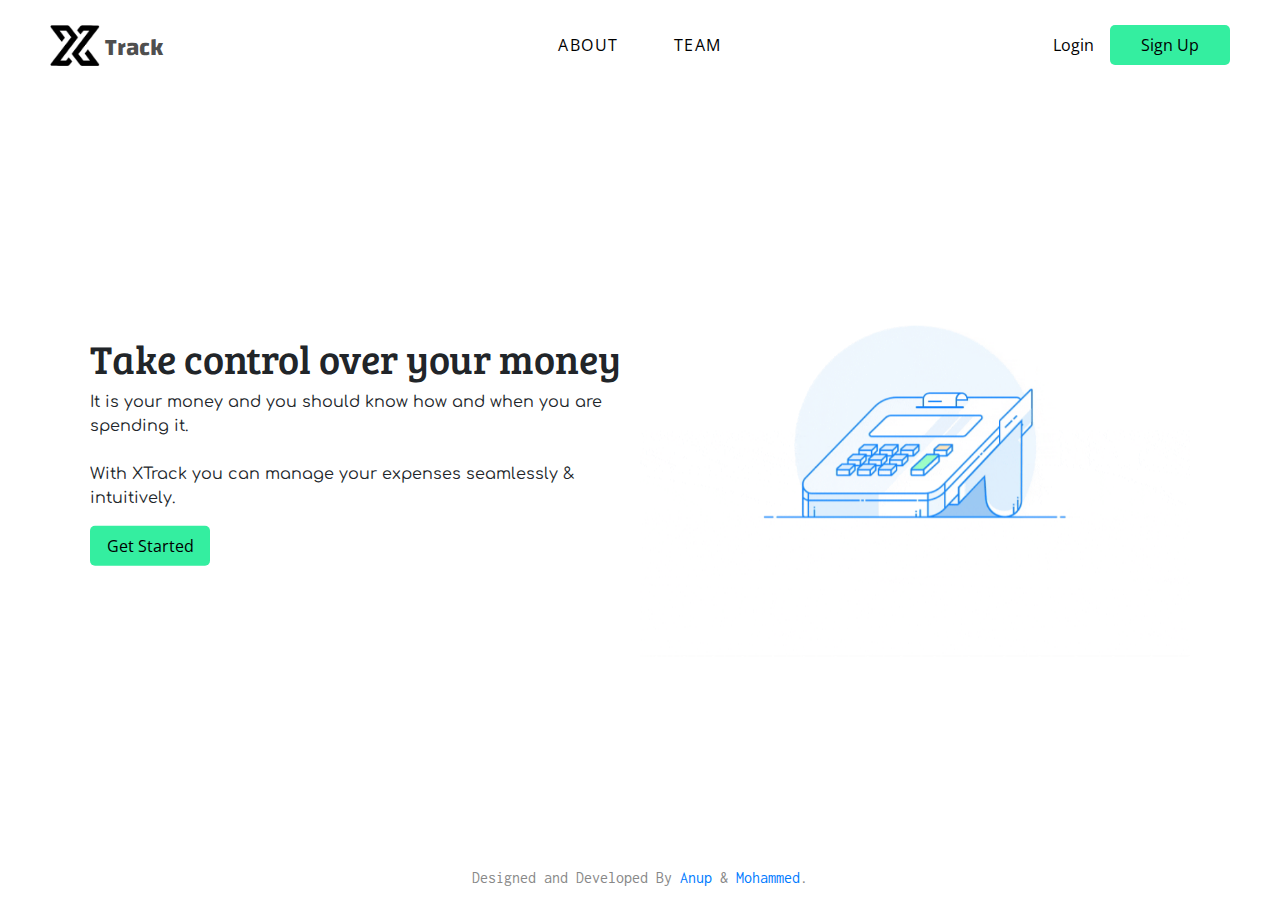
==== commit fe3d01c8: "Added front end form validation. Createda new Login and registration page" ====
--- a/index.html
+++ b/index.html
@@ -1,170 +1,105 @@
+
 <!doctype html>
 <html lang="en">
+  <head>
+      <!-- Required meta tags -->
+      <meta charset="utf-8">
+      <meta name="viewport" content="width=device-width, initial-scale=1, shrink-to-fit=no">
+      <!-- Bootstrap CSS -->
 
-<head>
-    <!-- Required meta tags -->
-    <meta charset="utf-8">
-    <meta name="viewport" content="width=device-width, initial-scale=1, shrink-to-fit=no">
-    <!-- Bootstrap CSS -->
+      <link rel="stylesheet" href="style/bootstrap.css">
+  <script src="https://ajax.googleapis.com/ajax/libs/jquery/3.4.1/jquery.min.js"></script>
+  <script src="https://maxcdn.bootstrapcdn.com/bootstrap/3.4.1/js/bootstrap.min.js"></script>
+      <link rel="stylesheet" href="https://maxcdn.bootstrapcdn.com/bootstrap/4.0.0/css/bootstrap.min.css" integrity="sha384-Gn5384xqQ1aoWXA+058RXPxPg6fy4IWvTNh0E263XmFcJlSAwiGgFAW/dAiS6JXm" crossorigin="anonymous">
 
-    <link rel="stylesheet" href="style/bootstrap.css">
-    <script src="https://ajax.googleapis.com/ajax/libs/jquery/3.4.1/jquery.min.js"></script>
-    <script src="https://maxcdn.bootstrapcdn.com/bootstrap/3.4.1/js/bootstrap.min.js"></script>
-    <link rel="stylesheet" href="https://maxcdn.bootstrapcdn.com/bootstrap/4.0.0/css/bootstrap.min.css" integrity="sha384-Gn5384xqQ1aoWXA+058RXPxPg6fy4IWvTNh0E263XmFcJlSAwiGgFAW/dAiS6JXm" crossorigin="anonymous">
+      <link rel="stylesheet" href="style/landing.css">
 
-    <link rel="stylesheet" href="style/landing.css">
+      <title>XTrack | Getting Started</title>
+  </head>
+  <body>
+      <header>
+          <a href=""><div class="logo"></div><span>Track</span></a>
+          <nav>
+              <a href="">About</a>
+              <a href="">Team</a>
+<!--              <a href="">Support</a>-->
+          </nav>
+          <a href="login.html"><button id="login">Login</button></a>
+          <a href="register.html"><button id="sign-up">Sign Up</button></a>
+      </header>
 
-    <title>XTrack | Getting Started</title>
-</head>
+      <section>
 
-<body>
-    <header>
-        <a href="">
-            <div class="logo"></div><span>Track</span></a>
-        <nav>
-            <a href="">About</a>
-            <a href="">Team</a>
-            <!--              <a href="">Support</a>-->
-        </nav>
-        <button id="login">Login</button>
-        <button id="sign-up">Sign Up</button>
-    </header>
+          <!--Lading Page Text and Images-->
+          <div class="center-content">
+              <div class="container-fluid">
+                  <div class="row">
+                      <div class="col-md order-md-1 order-2 px-0 left">
+                          <div class="inside-center">
+                              <span>Control</span>
+                              <h1>Take control over your money</h1>
+                              <p>
+                                  It is your money and you should know how and when you are spending it. <br><br>
+                                  With XTrack you can manage your expenses seamlessly &amp; intuitively.
+                              </p>
+                              <a href="register.html"><button class="get-started">Get Started</button></a>
+                          </div>
+                      </div>
+                      <!-- Bootstrap Carousel-->
+                      <div class="col-md order-1  px-0 right">
+                            <div class="carousel-wrap">
+                                <div id="myCarousel" class="carousel slide" data-ride="carousel" data-interval="3000">
+                                    <!-- Indicators -->
+                                    <ol class="carousel-indicators">
+                                        <li data-target="#myCarousel" data-slide-to="0" class="active"></li>
+                                        <li data-target="#myCarousel" data-slide-to="1"></li>
+                                        <li data-target="#myCarousel" data-slide-to="2"></li>
+                                    </ol>
+                                    <!-- Wrapper for slides -->
+                                    <div class="carousel-inner">
+                                        <div class="item active">
+                                            <img src="images/checkout.gif" alt="Los Angeles" style="width:100%;">
+                                        </div>
+                                        <div class="item">
+                                            <img src="images/receipt.gif" alt="Chicago" style="width:100%;">
+                                        </div>
 
-    <section>
+                                        <div class="item">
+                                            <img src="images/wallet.gif" alt="Chicago" style="width:100%;">
+                                        </div>
 
-        <!--Lading Page Text and Images-->
-        <div class="center-content">
-            <div class="container-fluid">
-                <div class="row">
-                    <div class="col-md order-md-1 order-2 px-0 left">
-                        <div class="inside-center">
-                            <span>Control</span>
-                            <h1>Take control over your money</h1>
-                            <p>
-                                It is your money and you should know how and when you are spending it. <br><br> With XTrack you can manage your expenses seamlessly &amp; intuitively.
-                            </p>
-                            <button class="get-started">Get Started</button>
-                        </div>
-                    </div>
-                    <!-- Bootstrap Carousel-->
-                    <div class="col-md order-1  px-0 right">
-                        <div class="carousel-wrap">
-                            <div id="myCarousel" class="carousel slide" data-ride="carousel" data-interval="3000">
-                                <!-- Indicators -->
-                                <ol class="carousel-indicators">
-                                    <li data-target="#myCarousel" data-slide-to="0" class="active"></li>
-                                    <li data-target="#myCarousel" data-slide-to="1"></li>
-                                    <li data-target="#myCarousel" data-slide-to="2"></li>
-                                </ol>
-                                <!-- Wrapper for slides -->
-                                <div class="carousel-inner">
-                                    <div class="item active">
-                                        <img src="images/checkout.gif" alt="Los Angeles" style="width:100%;">
                                     </div>
-                                    <div class="item">
-                                        <img src="images/receipt.gif" alt="Chicago" style="width:100%;">
+                                    <div class="carousel-wrap">
+
                                     </div>
-
-                                    <div class="item">
-                                        <img src="images/wallet.gif" alt="Chicago" style="width:100%;">
-                                    </div>
-
-                                </div>
-                                <div class="carousel-wrap">
-
                                 </div>
                             </div>
-                        </div>
-                    </div>
-                </div>
-            </div>
-        </div>
+                      </div>
+                  </div>
+              </div>
+          </div>
 
-        <!-- Sign Up Form Page-->
-        <div class="form-wrap signup-form">
-            <button class="close-btn"><img src="images/back.png" width="20px">Back To Home</button>
-            <div class="logo"></div>
-            <form action="" name="sign-up" id="sign-up-form">
-                <h1>Sign Up</h1>
-                <div class="container-fluid">
-                    <div class="row">
-                        <div class="col-sm-12 px-0">
-                            <input type="text" placeholder="First Name" name="fname">
-                        </div>
-                        <div class="col-sm-12 px-0">
-                            <input type="text" placeholder="Last Name" name="lname">
-                        </div>
-                        <div class="col-sm-12 px-0">
-                            <input type="email" placeholder="Email Address" name="email">
-                        </div>
-                        <div class="col-sm-12 px-0">
-                            <input type="password" placeholder="Password" name="password">
-                            <div class="password-requirement">
-                                <p class="signup-pass-1-msg">
-                                    Your password must be atleast :
-                                </p>
-                                <ul class="password-list">
-                                    <li><span class="six-char"> 6 characters </span></li>
-                                    <li><span class="up-case">Contain atleast 1 uppercase letter</span> </li>
-                                    <li><span class="one-num">Contain atleast 1 number</span></li> <br>
-                                </ul>
-                            </div>
-                        </div>
-                        <div class="col-sm-12 px-0">
-                            <input type="password" placeholder="Re-Enter Password" name="re-password">
-                            <p class="signup-pass-err-2"><img src="images/caution.png" width="15px" class="error-icon">Please make sure your passwords match</p>
-                        </div>
-                        <div class="col-sm-12 px-0">
-                            <input type="submit" value="Create Account" name="create-account" class="submit">
-                        </div>
-                    </div>
-                </div>
-            </form>
-        </div>
+      </section>
 
-        <!-- Login Form Page-->
-        <div class="form-wrap-2 login-form">
-            <button class="close-btn"><img src="images/back.png" width="20px">Back To Home</button>
-            <div class="logo"></div>
-            <form action="" name="login" id="login-form">
-                <h1>Sign In</h1>
-                <div class="container-fluid">
-                    <div class="row">
-                        <div class="col-sm-12 px-0">
-                            <input type="email" placeholder="Email Address" name="email">
-                            <p class="login-email-err"><img src="images/caution.png" width="15px" class="error-icon">Enter a valid email address</p>
-                        </div>
-                        <div class="col-sm-12 px-0">
-                            <input type="password" placeholder="Password" name="password">
-                            <p class="login-pass-err"><img src="images/caution.png" width="15px" class="error-icon">Enter a valid password</p>
-                        </div>
-                        <div class="col-sm-12 px-0">
-                            <input type="submit" value="Sign In" name="login-btn" class="submit">
-                        </div>
-                    </div>
-                </div>
-            </form>
-        </div>
+      <footer>Designed and Developed By <a href="#">Anup</a> &amp; <a href="#">Mohammed</a>.</footer>
 
-    </section>
+      <script src="https://code.jquery.com/jquery-3.3.1.js"></script>
 
-    <footer>Designed and Developed By <a href="#">Anup</a> &amp; <a href="#">Mohammed</a>.</footer>
+      <!--Toggle Form Page-->
+<!--
+      <script>
+          $('#sign-up, .get-started').click(function(){
+              $('.form-wrap').toggleClass('slide-in-right')
+          })
+          $('#login').click(function(){
+              $('.form-wrap-2').toggleClass('slide-in-right')
+          })
+          $('.close-btn').click(function(){
+              $('.form-wrap').removeClass('slide-in-right')
+              $('.form-wrap-2').removeClass('slide-in-right')
+          })
+      </script>
+-->
+  </body>
+</html>
 
-    <script src="https://code.jquery.com/jquery-3.3.1.js"></script>
-
-    <!--Toggle Form Page-->
-    <script>
-        $('#sign-up, .get-started').click(function() {
-            $('.form-wrap').toggleClass('slide-in-right')
-        })
-        $('#login').click(function() {
-            $('.form-wrap-2').toggleClass('slide-in-right')
-        })
-        $('.close-btn').click(function() {
-            $('.form-wrap').removeClass('slide-in-right')
-            $('.form-wrap-2').removeClass('slide-in-right')
-        })
-    </script>
-</body>
-
-</html>